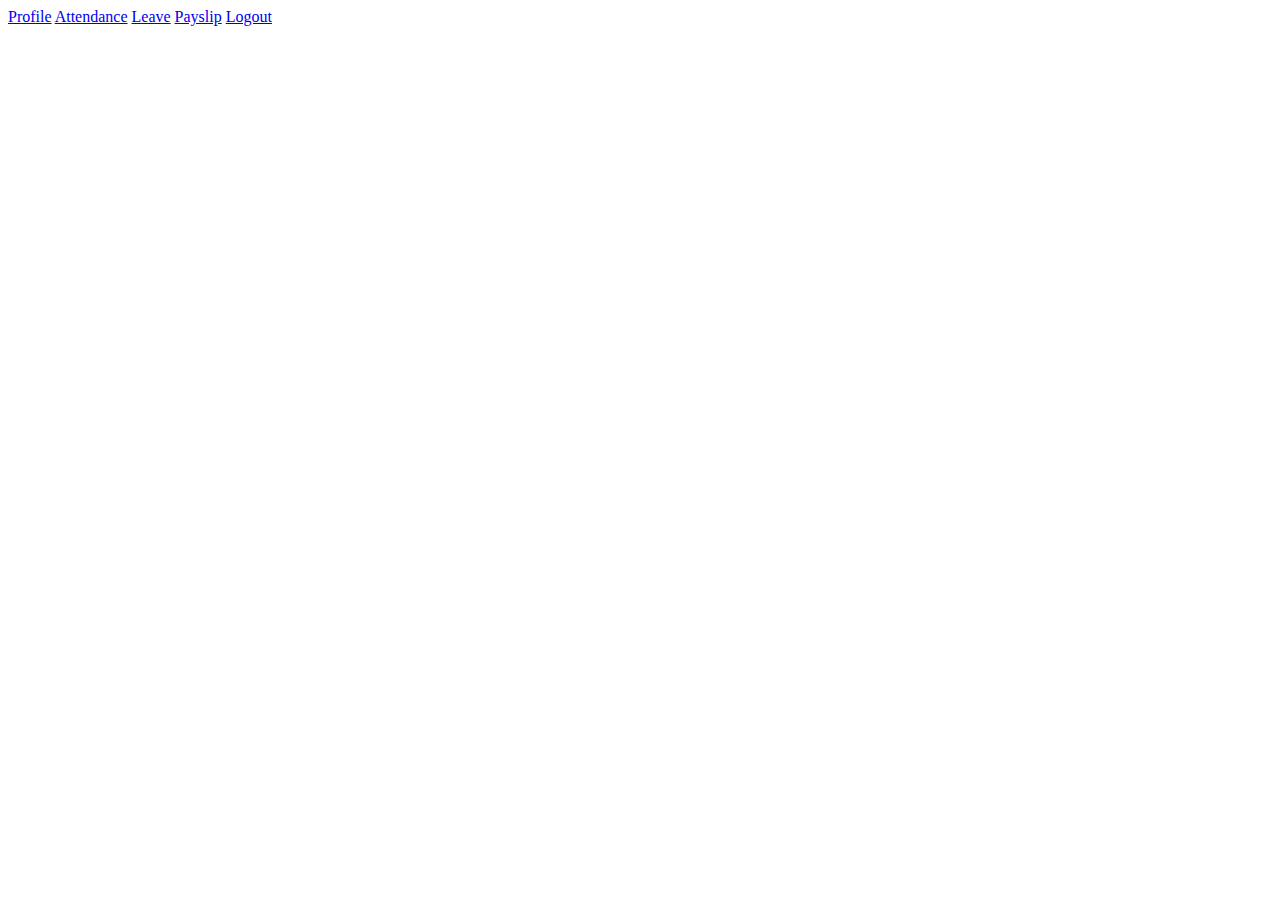
==== index.html @ 1b850c4b "Update index.html" ====
<!DOCTYPE html>
<html>
    <head>
        <meta charset="UTF-8">
        <meta name="viewport" content="width=device-width, initial-scale=1.0">
        <title>MotorPH Payroll</title>
        <link rel="stylesheet" href="/Employee-Portal/styles/styles.css">
    </head>       
    
    <body>

        <!-- Sidebar -->
        <div class="sidebar">
            <a href="profile.html" class="bar-block">Profile</a>
            <a href="profile.html" class="bar-block">Attendance</a>
            <a href="profile.html" class="bar-block">Leave</a>
            <a href="profile.html" class="bar-block">Payslip</a>
            <a href="profile.html" class="bar-block">Logout</a>    

        </div>        
        
    </body>
</html>
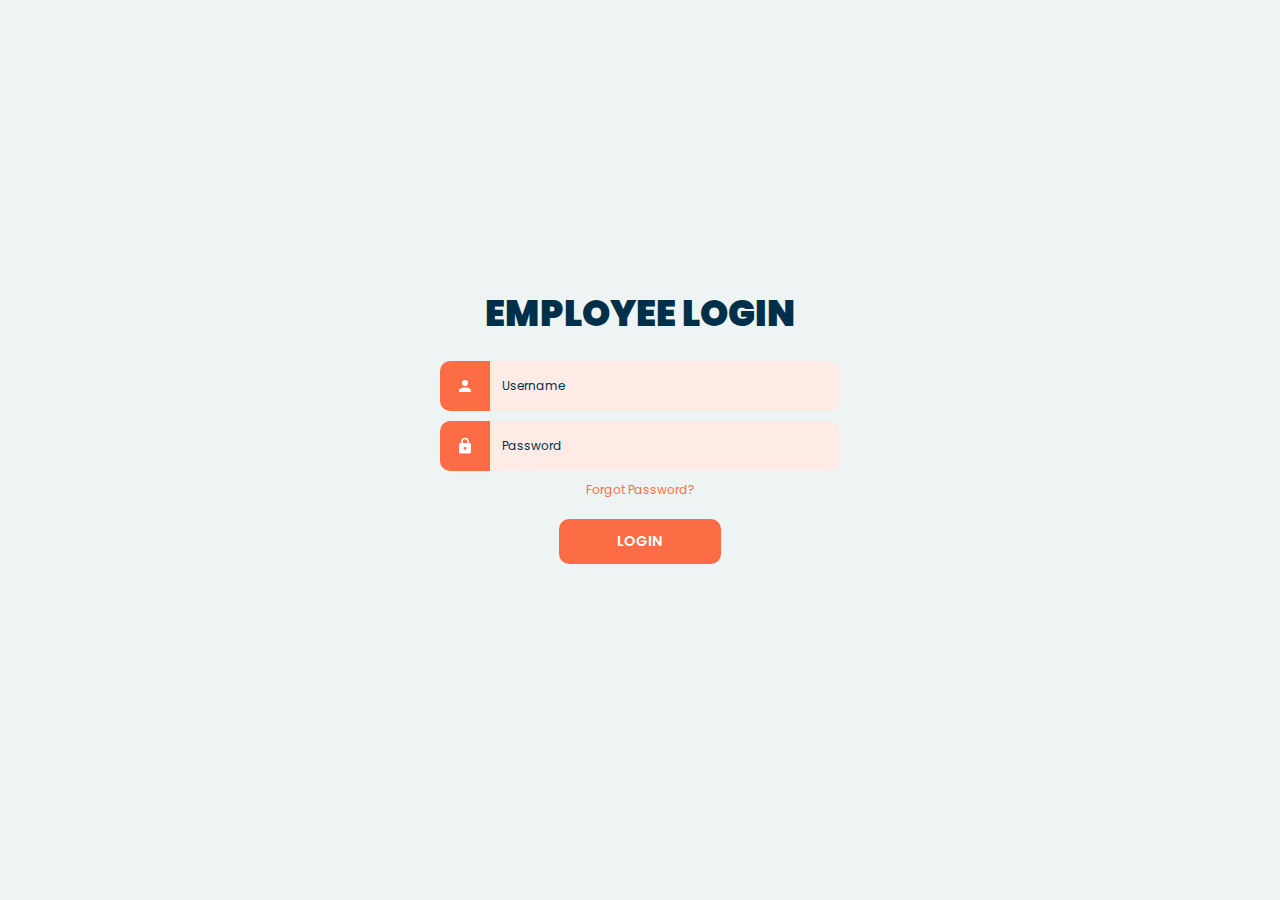
==== commit 9f9e348e: "Fix: Correct HTML structure and improve form layout" ====
--- a/index.html
+++ b/index.html
@@ -1,23 +1,48 @@
 <!DOCTYPE html>
-<html>
+<html lang="en">
     <head>
         <meta charset="UTF-8">
         <meta name="viewport" content="width=device-width, initial-scale=1.0">
-        <title>MotorPH Payroll</title>
-        <link rel="stylesheet" href="/Employee-Portal/styles/styles.css">
-    </head>       
+        <title>User Login</title>
+        <link rel="stylesheet" href="styles/style.css">
+        <script type="text/javascript" src="scripts/script.js" defer></script>
+    </head>         
     
-    <body>
-
-        <!-- Sidebar -->
-        <div class="sidebar">
-            <a href="profile.html" class="bar-block">Profile</a>
-            <a href="profile.html" class="bar-block">Attendance</a>
-            <a href="profile.html" class="bar-block">Leave</a>
-            <a href="profile.html" class="bar-block">Payslip</a>
-            <a href="profile.html" class="bar-block">Logout</a>    
-
-        </div>        
+    <body class="login-page">
+        <div class="wrapper">
+            <h1>Employee Login</h1>
+            <p id="error-message"></p>
+            <form id="form">
+                <div>
+                    <label for="username-input">
+                        <svg 
+                            xmlns="http://www.w3.org/2000/svg" 
+                            width="1em" 
+                            height="1em" 
+                            viewBox="0 0 24 24">
+                            <path d="M12 4a4 4 0 0 1 4 4a4 4 0 0 1-4 4a4 4 0 0 1-4-4a4 4 0 0 1 4-4m0 10c4.42 0 8 1.79 8 4v2H4v-2c0-2.21 3.58-4 8-4"/>
+                        </svg>
+                    </label>                    
+                    <input  type="text" name="username" id="username-input" placeholder="Username">
+                </div>
+                <div>
+                    <label for="password-input">
+                        <svg xmlns="http://www.w3.org/2000/svg" 
+                            width="1em" 
+                            height="1em" 
+                            viewBox="0 0 24 24">
+                            <path d="M12 17a2 2 0 0 0 2-2a2 2 0 0 0-2-2a2 2 0 0 0-2 2a2 2 0 0 0 2 2m6-9a2 2 0 0 1 2 2v10a2 2 0 0 1-2 2H6a2 2 0 0 1-2-2V10a2 2 0 0 1 2-2h1V6a5 5 0 0 1 5-5a5 5 0 0 1 5 5v2zm-6-5a3 3 0 0 0-3 3v2h6V6a3 3 0 0 0-3-3"/>
+                        </svg>
+                    </label>
+                    <input  type="password" name="password" id="password-input" placeholder="Password">
+                </div>
+                <div>                    
+                    <a href="#forgotpassword">Forgot Password?</a>
+                </div>
+                <button type="submit">Login</button>
+            </form>
+            </h1>
+        </div>     
         
     </body>
 </html>
--- a/styles/style.css
+++ b/styles/style.css
@@ -0,0 +1,297 @@
+@import url('https://fonts.googleapis.com/css2?family=Poppins:ital,wght@0,100;0,200;0,300;0,400;0,500;0,600;0,700;0,800;0,900;1,100;1,200;1,300;1,400;1,500;1,600;1,700;1,800;1,900&display=swap');
+/* Reset margins and paddings for all elements */
+*{
+    margin: 0;
+    padding: 0;
+    box-sizing: border-box;
+    font-family: "Poppins", sans-serif;
+}
+
+:root{
+    --default-color:white;
+    --accent-color: #fd6d45;
+    --base-color:#eef4f4;
+    --text-color:#003049;
+    --input-color: #ffebe6;
+    --danger-color: #fd4545;
+    --success-color: #5bfd45;
+    --warning-color: #fdc345;
+
+    --small-font-size: 0.8rem;
+    --medium-font-size: 1.2rem;
+    --large-font-size: 1.6rem;
+}
+
+html{
+    font-family: Roboto Bold, Open Sans, Lato, Poppins;
+    font-size: 12px;
+    color: var(--text-color);
+    text-align: center;        
+}
+
+body{
+    min-height: 100vh;
+    background-color: var(--base-color);
+}
+
+.login-page{
+    display: flex;
+    flex-direction: column;
+    align-items: center;
+    justify-content: center;
+}
+
+.wrapper{
+    box-sizing: border-box;
+    background-color: var(--base-color);
+    width: max(40%, 600px);
+    padding: 10px;
+    /* border-radius: 20px 20px 20px 20px;
+    border: 3px  solid var(--text-color); */
+    display: flex;
+    flex-direction: column;
+    align-items: center;
+    justify-content: center;
+}
+
+h1{
+    font-size: 3rem;
+    font-weight: 900;
+    text-transform: uppercase;
+}
+
+form{
+    width: min(400px,100%);
+    margin-top: 20px;
+    margin-bottom: 50px;
+
+    display: flex;
+    flex-direction: column;
+    align-items: center;
+    justify-content: center;
+    gap: 10px;
+}
+
+form > div{
+    width: 100%;
+    display: flex;
+    justify-content: center;
+}
+
+form label{
+    flex-shrink: 0;
+    height: 50px;
+    width: 50px;
+    background-color: var(--accent-color);
+    fill: var(--default-color);
+    font-size: 1.5rem;
+    font-weight: 700;
+    color: var(--text-color);
+    border-radius: 10px 0 0 10px;  
+    display: flex;
+    align-items: center;
+    justify-content: center;
+    font-size: 1.5rem;
+    font-weight: 500;        
+}
+
+form input{
+    box-sizing: border-box;
+    flex-grow: 1;
+    min-width: 0;
+    height: 50px;
+    padding: 1em;
+    font: inherit;    
+    border-radius: 0 10px 10px 0;
+    border: 2px solid var(--input-color);
+    border-left: none;
+    background-color: var(--input-color);
+    transition: 150ms ease; 
+}
+
+form input:hover{
+    border-color: var(--accent-color);
+
+}
+form input:focus{
+    outline: none;
+    border-color: var(--text-color);
+}
+div:has(input:focus) > label{
+    background-color: var(--text-color);
+}
+form input::placeholder{
+    color: var(--text-color);
+}
+
+form button{
+    margin-top: 10px;
+    border: none;
+    border-radius: 10px;
+    padding: 0.85em 4em;
+    background-color: var(--accent-color);
+    color: var(--default-color);
+    font:inherit;
+    font-weight: 600;
+    font-size: 1.2rem;
+    text-transform: uppercase;
+    cursor: pointer;
+    transition: 150ms ease;
+}
+form button:hover{
+    background-color: var(--text-color);
+}
+form button:focus{
+    outline: none;
+    background-color: var(--text-color);
+}
+
+a{
+    color: var(--accent-color);
+    text-decoration: none;
+}
+a:hover{
+    text-decoration: underline;
+}
+
+form div.incorrect label{
+    background-color: var(--danger-color);
+}
+form div.incorrect input{
+    border-color: var(--danger-color);
+}
+
+#error-message{
+    color: var(--danger-color);
+}
+
+/* Grid Layout */
+.grid-container {
+    display: grid;
+    width: 100vw;  
+    height: 100vh;
+    grid-template: auto 1fr auto/ auto 1fr; 
+}
+
+/* Sidebar */
+.sidebar{
+    grid-area: 1/1/4/1;
+    display: flex;
+    flex-direction: column;
+    align-items: center;
+    justify-content:space-between;     
+    background-color: var(--text-color);
+}
+
+.sidebar svg{
+    fill: var(--default-color);
+    width: 50px;
+    height: 50px;
+    /* cursor: pointer;
+    transition: 150ms ease; */
+}
+
+.sidebar img{
+    width: 96px;
+    height: 60px;
+}
+
+.img-container{
+    background-color: var(--default-color);
+    padding: 15px;
+    color: var(--base-color);
+    display: block;
+    font-size: var(--medium-font-size); 
+}
+
+.item{
+    padding: 10px;
+    color: var(--base-color);
+    display: block;
+    font-size: var(--medium-font-size);    
+}
+
+.item:hover{
+    background-color: var(--base-color);
+    color: var(--text-color);
+}
+
+.item.active{
+    background-color: var(--base-color);
+    color: var(--text-color);
+}
+
+/* Heading */
+.heading{
+    grid-area: 1/2;
+    background-color: var(--default-color);
+    display: flex;
+    align-items: center;
+    text-align: left;
+    padding: 20px;
+    color: var(--text-color);
+}
+
+/* Content */
+.main-content{
+    grid-area: 2/2/2/2;
+    display: grid;
+    width: fit-content;
+    height: fit-content;
+    gap: 20px;
+    margin: 20px;
+    display: flex;
+    flex-wrap: wrap; 
+}
+
+.content-container{  
+    padding: 20px;
+    background-color: var(--default-color);
+}
+
+.content-container h2{   
+    color: var(--text-color);
+}
+
+.content-heading {
+    display: flex;
+    align-items: center ;   
+}
+
+.content-heading svg {
+    color: var(--accent-color);
+    width: 30px;
+    height: 30px;
+    margin-inline-end: 7px;
+}
+
+.content-1 {
+    display: grid;
+    grid-template-columns: 1fr 1fr;
+    justify-items: start;
+    text-align: left;
+    padding-block: 10px;
+}
+
+.content-2 {
+    display: block;
+    text-align: left;
+    padding-block: 10px;
+}
+
+.content {
+    
+    fill: var(--accent-color);
+    width: 30px;
+    height: 30px;
+    margin-inline-end: 7px;
+}
+
+/* Footer */
+footer{
+    grid-area: 3/2/4/2;
+    display: flex;
+    align-items: center;
+    justify-content: center;
+    padding: 20px;
+}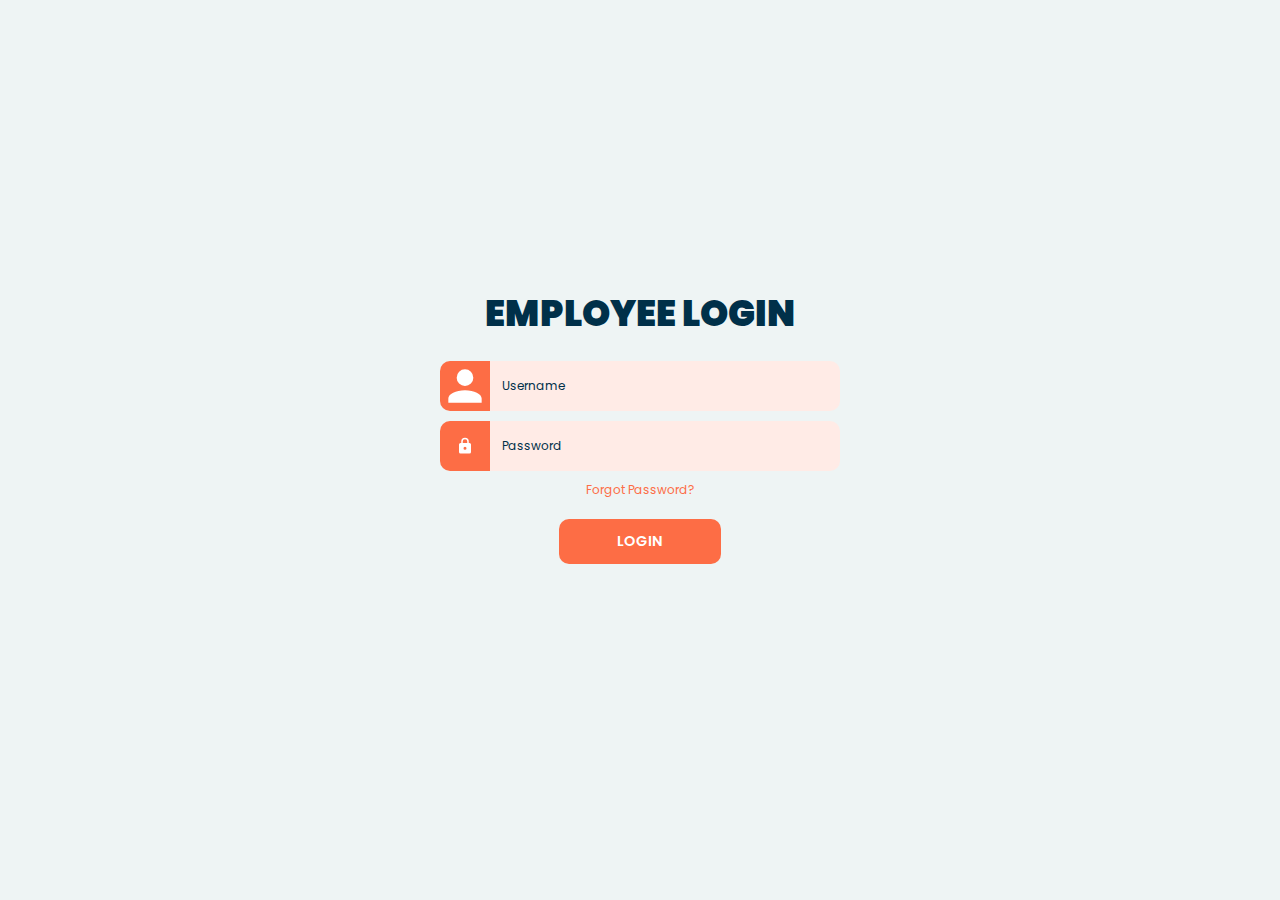
==== commit 615fd0a7: "Fix: Correct HTML structure and improve form layout" ====
--- a/index.html
+++ b/index.html
@@ -17,8 +17,6 @@
                     <label for="username-input">
                         <svg 
                             xmlns="http://www.w3.org/2000/svg" 
-                            width="1em" 
-                            height="1em" 
                             viewBox="0 0 24 24">
                             <path d="M12 4a4 4 0 0 1 4 4a4 4 0 0 1-4 4a4 4 0 0 1-4-4a4 4 0 0 1 4-4m0 10c4.42 0 8 1.79 8 4v2H4v-2c0-2.21 3.58-4 8-4"/>
                         </svg>
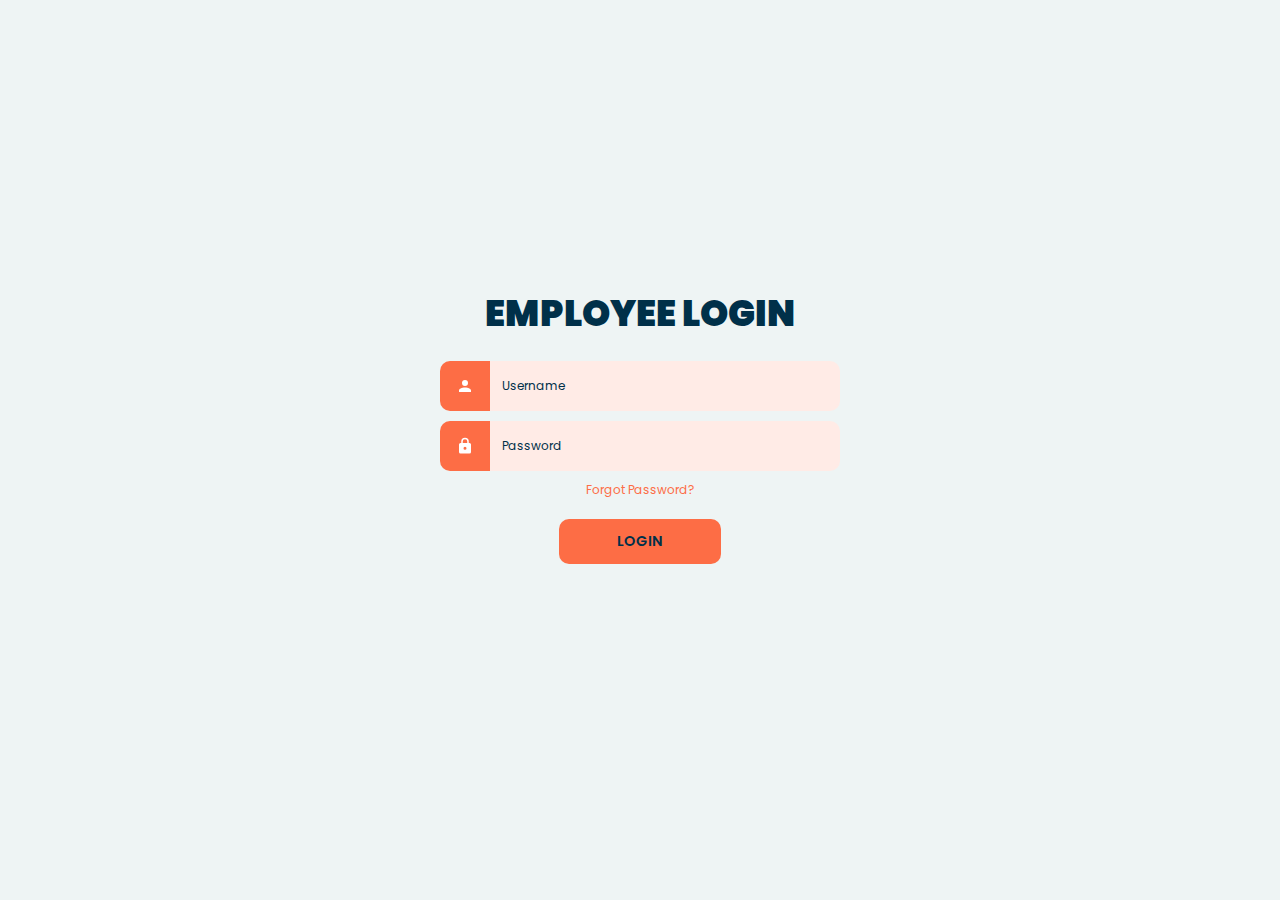
==== commit 10b125b2: "Fix: Correct HTML structure and improve form layout in index.html" ====
--- a/index.html
+++ b/index.html
@@ -16,7 +16,9 @@
                 <div>
                     <label for="username-input">
                         <svg 
-                            xmlns="http://www.w3.org/2000/svg" 
+                            xmlns="http://www.w3.org/2000/svg"
+                            width="1em" 
+                            height="1em"  
                             viewBox="0 0 24 24">
                             <path d="M12 4a4 4 0 0 1 4 4a4 4 0 0 1-4 4a4 4 0 0 1-4-4a4 4 0 0 1 4-4m0 10c4.42 0 8 1.79 8 4v2H4v-2c0-2.21 3.58-4 8-4"/>
                         </svg>
--- a/styles/style.css
+++ b/styles/style.css
@@ -30,8 +30,19 @@
 }
 
 body{
-    min-height: 100vh;
-    background-color: var(--base-color);
+    min-block-size: 100vh;
+    min-block-size: 100dvh;
+    background-color: var(--base-color);    
+}
+
+button{
+    font:inherit;
+    color: inherit;    
+    border: none;
+    background-color: var(--accent-color);
+    text-transform: uppercase;
+    cursor: pointer;
+    transition: 150ms ease;
 }
 
 .login-page{
@@ -126,17 +137,10 @@
 
 form button{
     margin-top: 10px;
-    border: none;
     border-radius: 10px;
     padding: 0.85em 4em;
-    background-color: var(--accent-color);
-    color: var(--default-color);
-    font:inherit;
     font-weight: 600;
     font-size: 1.2rem;
-    text-transform: uppercase;
-    cursor: pointer;
-    transition: 150ms ease;
 }
 form button:hover{
     background-color: var(--text-color);
@@ -173,9 +177,30 @@
     grid-template: auto 1fr auto/ auto 1fr; 
 }
 
+.main-page{
+    display: grid;    
+    grid-template-columns: auto 1fr;
+    grid-template-rows: auto 1fr auto;
+    grid-template-areas: 
+        'Asidebar Aheading'
+        'Asidebar Amain-content'
+        'Asidebar Afooter';
+}
+
+/* Heading */
+.heading{
+    grid-area: Aheading;
+    background-color: var(--default-color);
+    display: flex;
+    align-items: center;
+    text-align: left;
+    padding: 20px;
+    color: var(--text-color);
+}
+
 /* Sidebar */
 .sidebar{
-    grid-area: 1/1/4/1;
+    grid-area: Asidebar;
     display: flex;
     flex-direction: column;
     align-items: center;
@@ -221,20 +246,12 @@
     color: var(--text-color);
 }
 
-/* Heading */
-.heading{
-    grid-area: 1/2;
-    background-color: var(--default-color);
-    display: flex;
-    align-items: center;
-    text-align: left;
-    padding: 20px;
-    color: var(--text-color);
-}
+
 
 /* Content */
+
+/* Dashboard Content */
 .main-content{
-    grid-area: 2/2/2/2;
     display: grid;
     width: fit-content;
     height: fit-content;
@@ -289,9 +306,114 @@
 
 /* Footer */
 footer{
-    grid-area: 3/2/4/2;
+    grid-area: Afooter;
     display: flex;
     align-items: center;
     justify-content: center;
     padding: 20px;
+}
+
+/* ==== Payroll Page ==== */   
+.payroll-content{
+    display: grid;
+    grid-template-columns: 1fr;
+    grid-template-rows: auto auto 1fr;
+    grid-template-areas: 
+        'announcement'
+        'filter'
+        'table';
+    background: var(--default-color);
+}
+
+
+.payroll-content .announcement{
+    grid-area: announcement;
+    display: flex;
+    background: var(--base-color);
+    padding: 30px;
+    padding-left: 50px;
+    gap: 20px;
+}
+
+.payroll-content .announcement svg{
+    fill: var(--accent-color);
+    width: 50px;
+    height: 50px;
+    margin-top: var(--small-font-size);
+    /* cursor: pointer;
+    transition: 150ms ease; */
+}
+.payroll-content .announcement .info{
+    display: block;
+    text-align: left;
+}
+
+.payroll-content .announcement .info h3{
+    padding-block-end: 6px;
+}
+
+.payroll-content .announcement .info p{
+    padding-block-end: 12px;
+}
+
+.payroll-content .announcement .info button{
+    border-radius: 10px;
+    padding: 0.85em 4em;
+    color: var(--default-color);
+    font:inherit;
+    font-weight: 600;
+    font-size: 1.2rem;
+}
+
+.payroll-content .filter{    
+    grid-area: filter;
+    display: flex;
+    justify-content: space-between;
+    background: var(--default-color);
+    padding: 20px;
+    padding-inline-start: 200px;
+}
+
+.payroll-content .filter button{    
+    border: 2px solid var(--text-color);
+    background: var(--default-color);
+    padding: 10px 20px;
+    cursor: pointer;
+    transition: 150ms ease;
+}   
+
+.payroll-content .filter .container{
+    display: flex;
+    gap: 20px;    
+}
+
+.payroll-content .filter .border{
+    border: 1px solid var(--accent-color);
+    border-radius: 10px;
+    padding-inline: 12px;
+    display: flex;
+    align-items: center;    
+}
+
+.payroll-content .filter select{
+    padding: 10px;
+    border: none;
+    cursor: pointer;
+    transition: 150ms ease;
+}
+
+.payroll-content .table{
+    grid-area: table;
+    display: grid;
+    grid-template-columns: 1fr;
+    gap: 20px;
+    background: var(--default-color);
+    padding: 20px;
+    text-align: left;
+}
+
+.payroll-content .table button{
+    border: 2px solid var(--text-color);
+    background: var(--default-color);
+    padding: .25em 1em;
 }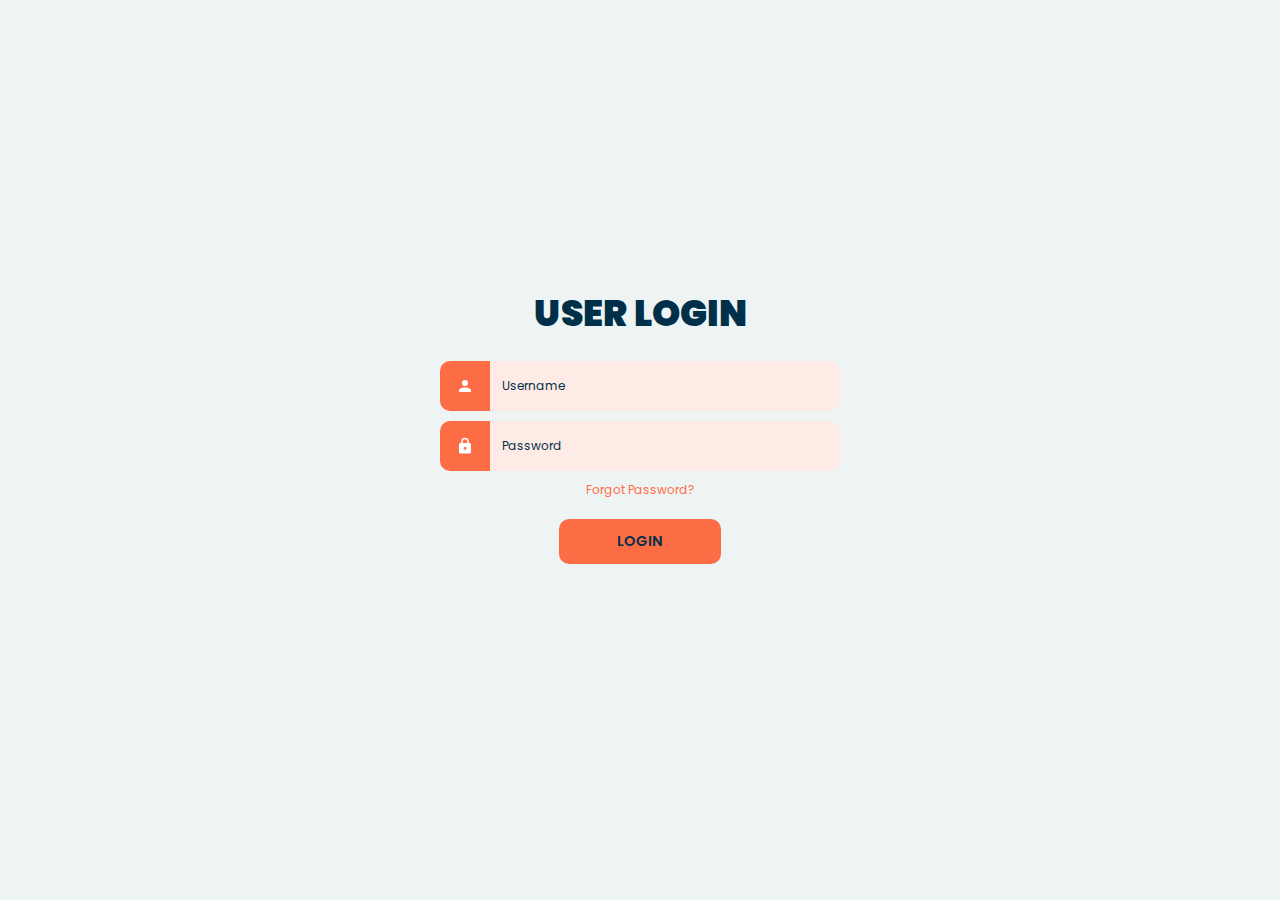
==== commit ec42863f: "Fix: Correct HTML structure and improve form layout in index.html" ====
--- a/index.html
+++ b/index.html
@@ -10,7 +10,7 @@
     
     <body class="login-page">
         <div class="wrapper">
-            <h1>Employee Login</h1>
+            <h1>User Login</h1>
             <p id="error-message"></p>
             <form id="form">
                 <div>
